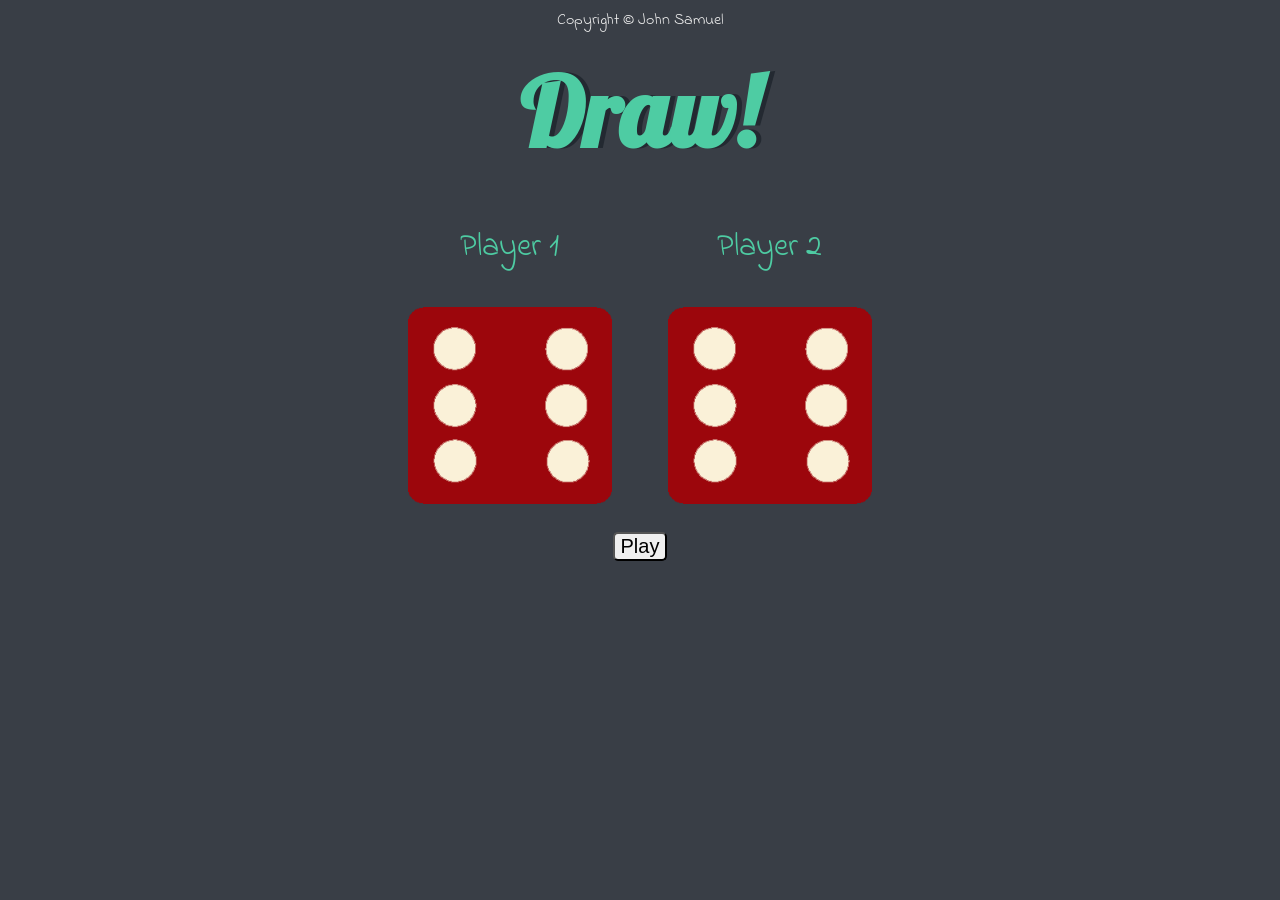
==== index.html @ d6c22c63 "." ====
<!DOCTYPE html>
<html lang="en" dir="ltr">
  <head>
    <meta charset="utf-8" />
    <title>Dicee</title>
    <link rel="stylesheet" href="styles.css" />
    <link
      href="https://fonts.googleapis.com/css?family=Indie+Flower|Lobster"
      rel="stylesheet"
    />
  </head>
  <body>
    <header>Copyright © John Samuel</header>
    <div class="container">
      <h1>Refresh Me</h1>

      <div class="dice">
        <p>Player 1</p>
        <img class="img1" src="./images/dice6.png" />
      </div>

      <div class="dice">
        <p>Player 2</p>
        <img class="img2" src="./images/dice6.png" />
      </div><br>
      <button onclick="location.reload()">Play</button>
    </div>

    
    <script src="index.js"></script>
  </body>
</html>
---- styles.css ----
.container {
  width: 70%;
  margin: auto;
  text-align: center;
}

.dice {
  text-align: center;
  display: inline-block;

}

body {
  background-color: #393E46;
}

h1 {
  margin: 20px;
  font-family: 'Lobster', cursive;
  text-shadow: 5px 0 #232931;
  font-size: 6rem;
  color: #4ECCA3;
}

p {
  font-size: 2rem;
  color: #4ECCA3;
  font-family: 'Indie Flower', cursive;
}

img {
  width: 80%;
}

header {
  color: #EEEEEE;
  text-align: center;
  font-family: 'Indie Flower', cursive;

}

button {
  margin-top: 20px;
  font-size: 20px;
  border-radius: 5px;
}
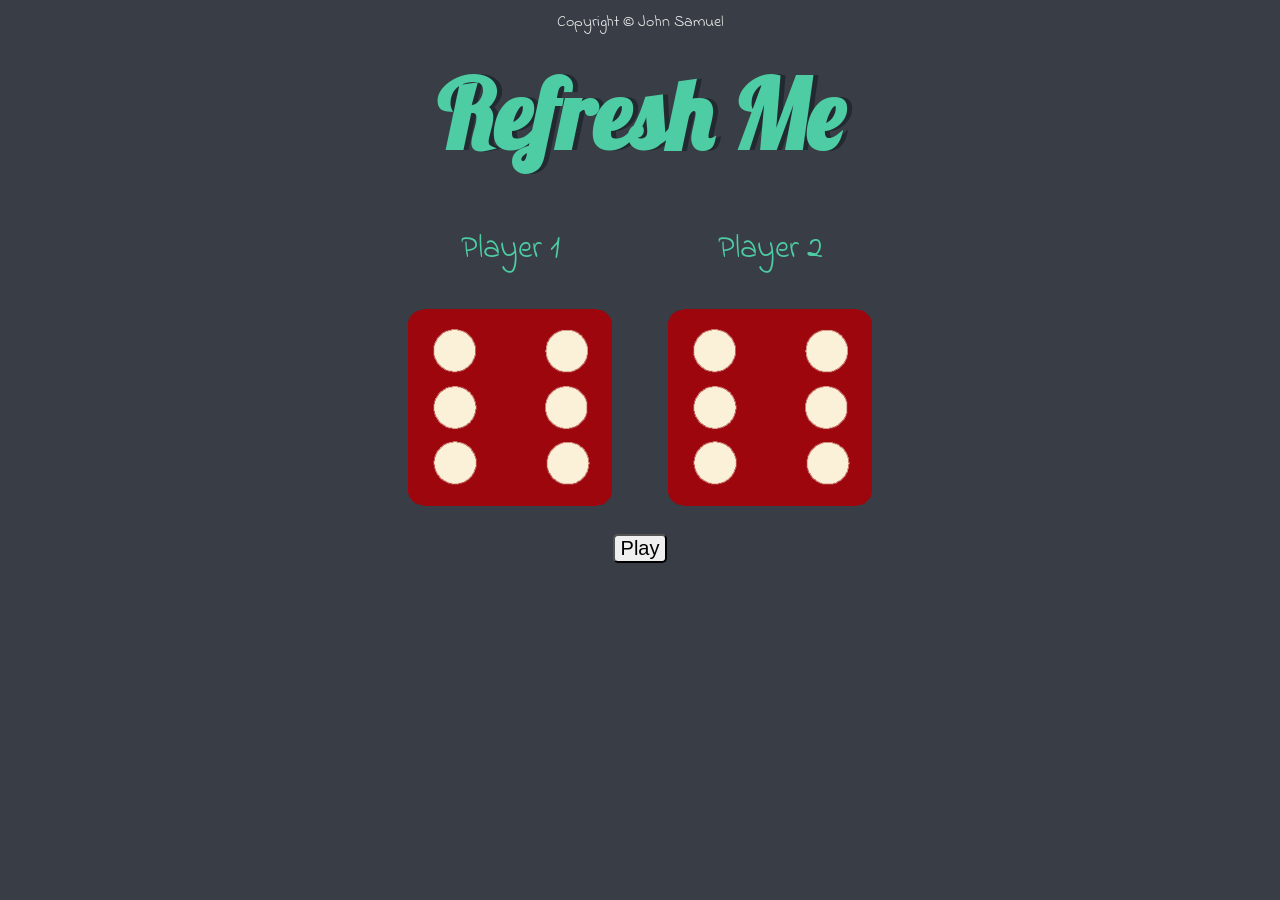
==== commit b7b653e0: "Added the animation" ====
--- a/index.html
+++ b/index.html
@@ -2,6 +2,7 @@
 <html lang="en" dir="ltr">
   <head>
     <meta charset="utf-8" />
+    <meta name="viewport" content="width=device-width, initial-scale=1.0">
     <title>Dicee</title>
     <link rel="stylesheet" href="styles.css" />
     <link
@@ -23,7 +24,7 @@
         <p>Player 2</p>
         <img class="img2" src="./images/dice6.png" />
       </div><br>
-      <button onclick="location.reload()">Play</button>
+      <button onclick="rollDice()">Play</button>
     </div>
 
     
--- a/styles.css
+++ b/styles.css
@@ -36,7 +36,7 @@
   color: #EEEEEE;
   text-align: center;
   font-family: 'Indie Flower', cursive;
-
+  padding-top: 10px;
 }
 
 button {
@@ -44,3 +44,55 @@
   font-size: 20px;
   border-radius: 5px;
 }
+
+html, body {
+  height: 100%;
+  margin: 0;
+  padding: 0;
+  overflow-x: hidden; 
+  overflow-y: hidden;  
+}
+
+.roll {
+  animation: spin 0.6s linear infinite;
+}
+
+@keyframes spin {
+  0%   { transform: rotate(0deg); }
+  25%  { transform: rotate(90deg); }
+  50%  { transform: rotate(180deg); }
+  75%  { transform: rotate(270deg); }
+  100% { transform: rotate(360deg); }
+}
+
+@media (max-width: 800px) {
+  .container {
+    display: flex;
+    flex-direction: column;
+    width: 100%;   
+    margin: auto;
+    text-align: center;
+  }
+
+  h1 {
+    font-size: 3rem; 
+  }
+
+  p {
+    font-size: 1.5rem; 
+  }
+
+  img {
+    max-width: 220px; 
+  }
+
+  button {
+    font-size: 16px;
+    padding-top: 5px;
+    padding: 8px 16px;
+    margin-bottom: 20px; 
+    display: inline-block;
+    width: 100px;
+    align-self: center;
+  }
+}
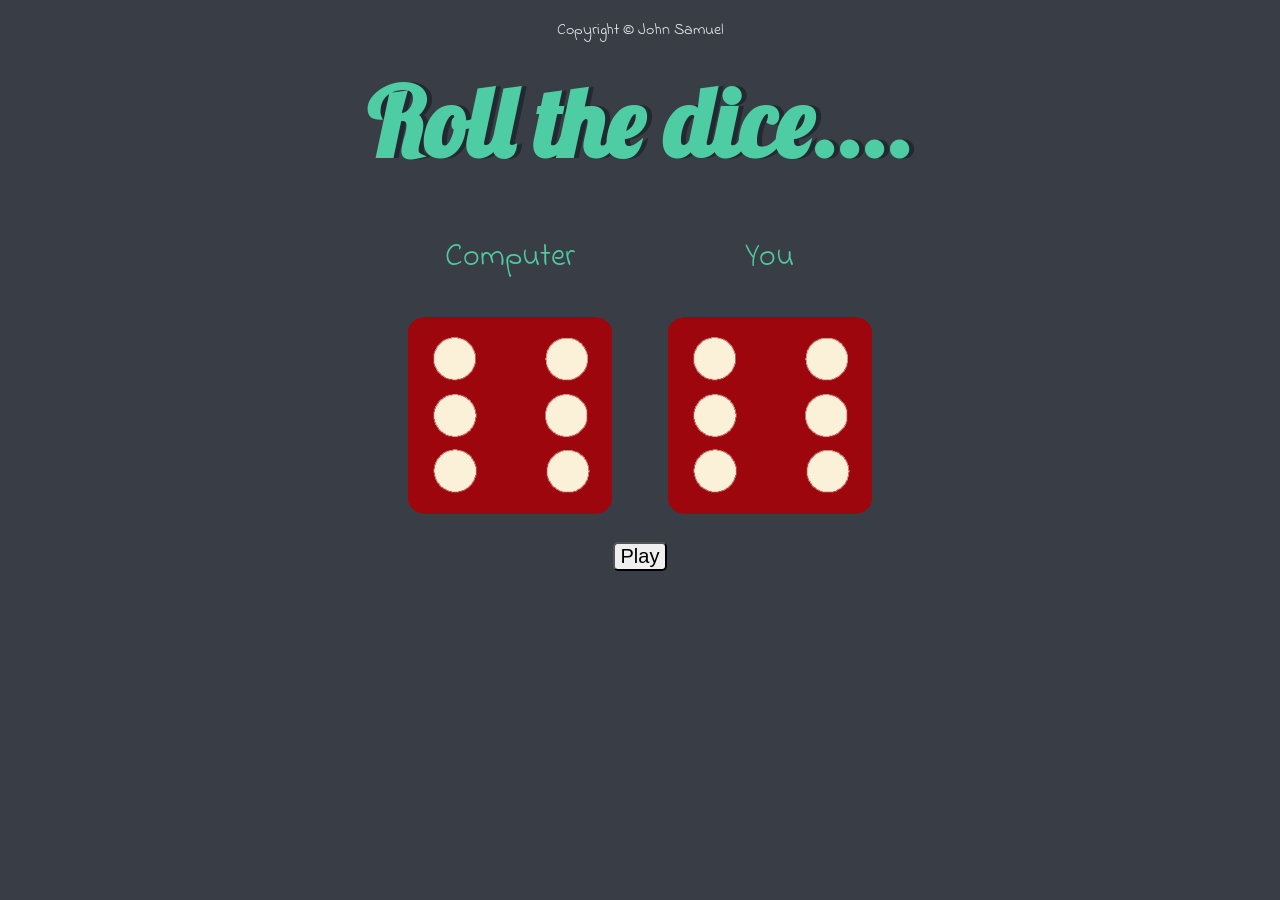
==== commit dd7d8715: "Changes" ====
--- a/index.html
+++ b/index.html
@@ -13,15 +13,15 @@
   <body>
     <header>Copyright © John Samuel</header>
     <div class="container">
-      <h1>Refresh Me</h1>
+      <h1>Roll the dice....</h1>
 
       <div class="dice">
-        <p>Player 1</p>
+        <p>Computer</p>
         <img class="img1" src="./images/dice6.png" />
       </div>
 
       <div class="dice">
-        <p>Player 2</p>
+        <p>You</p>
         <img class="img2" src="./images/dice6.png" />
       </div><br>
       <button onclick="rollDice()">Play</button>
--- a/styles.css
+++ b/styles.css
@@ -45,14 +45,6 @@
   border-radius: 5px;
 }
 
-html, body {
-  height: 100%;
-  margin: 0;
-  padding: 0;
-  overflow-x: hidden; 
-  overflow-y: hidden;  
-}
-
 .roll {
   animation: spin 0.6s linear infinite;
 }
@@ -75,7 +67,7 @@
   }
 
   h1 {
-    font-size: 3rem; 
+    font-size: 2rem; 
   }
 
   p {
@@ -83,7 +75,7 @@
   }
 
   img {
-    max-width: 220px; 
+    max-width: 200px; 
   }
 
   button {
